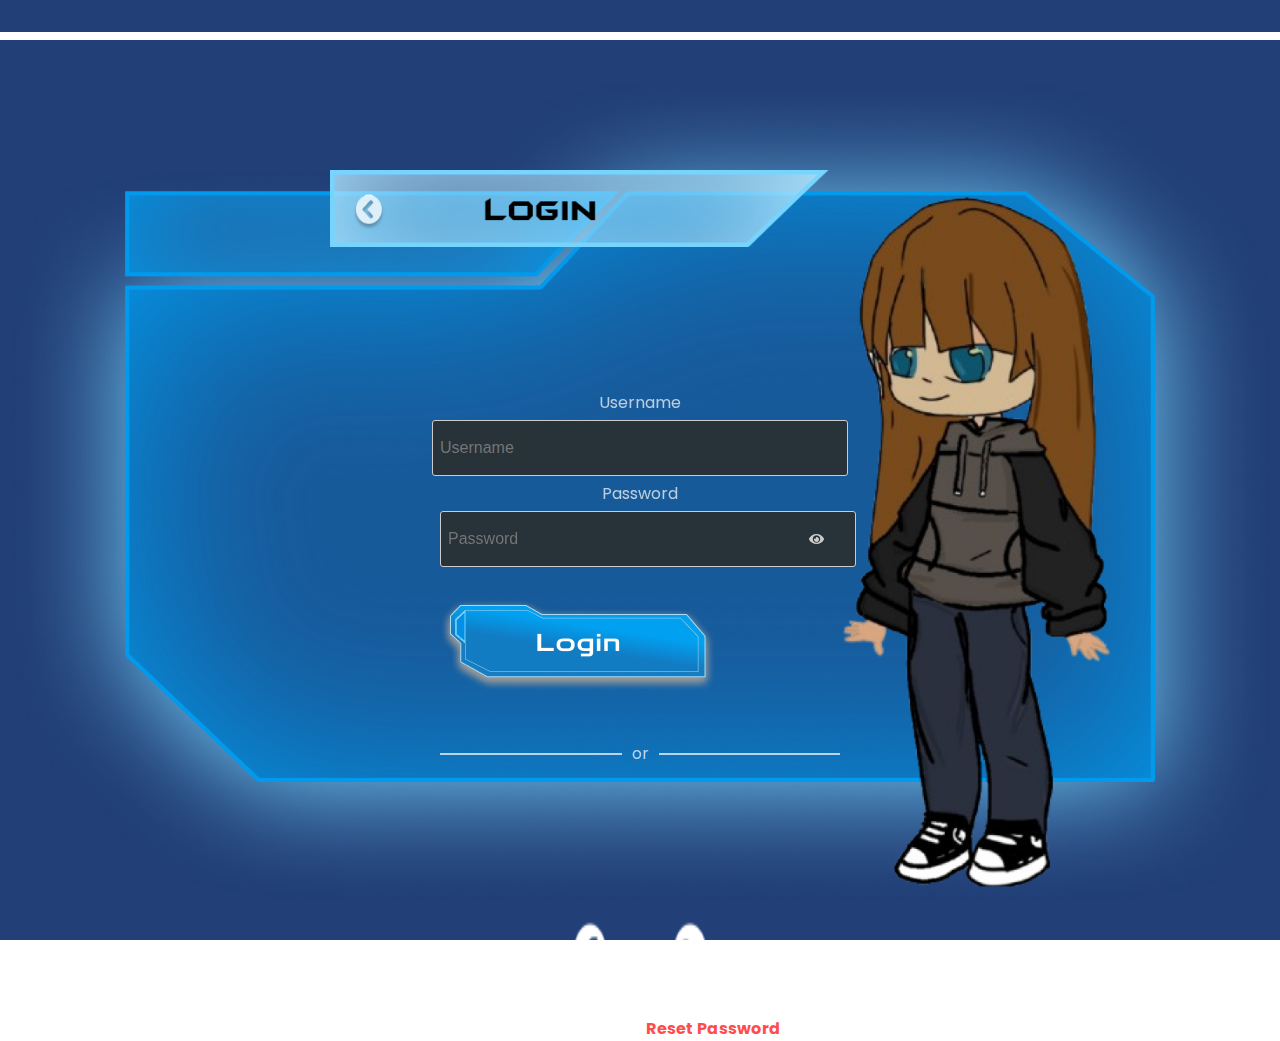
==== auth/login/login.html @ c3267c4f "login" ====
<!DOCTYPE html>
<html lang="en">
<head>
  <meta charset="UTF-8">
  <meta name="viewport" content="width=device-width, initial-scale=1.0">
  <title>Login Page</title>
  <!-- Add Google Fonts link for Poppins -->
  <link href="https://fonts.googleapis.com/css2?family=Poppins:wght@400;500;600;700&display=swap" rel="stylesheet">
  <link rel="stylesheet" href="login.css">
  <link href="https://cdnjs.cloudflare.com/ajax/libs/font-awesome/5.15.4/css/all.min.css" rel="stylesheet">
  <script src="login.js"></script>
</head>
<body>
  <header class="header"></header>
  <div class="login-container">
    <a href="../landingpage/landingpage.html" class="back-button">
      <img src="./back button.png">
    </a>

    <div class="background">
      <div>
        <div class="form-container">
          <form class="login-form">
            <!-- Username and Password Fields -->
            <label for="username" class="form-label">Username</label>
            <input id="username" type="text" class="form-input" placeholder="Username">
          
            <label for="password" class="form-label">Password</label>
            <div class="password-container">
              <input id="password" type="password" class="form-input" placeholder="Password">
              <button type="button" class="toggle-password">
                <i class="fas fa-eye" aria-hidden="true"></i>
              </button>
            </div>
            <a href="../landingpage/landingpage.html" class="login-button">
              <img src="./btnlog.png">
            </a>
          
            <!-- Divider -->
            <div class="divider">
              <hr>
              <span>or</span>
              <hr>
            </div>
          </form>
          
          <img src="./logsignPanel.png" class="background-img">
          <img src="./signupgirl.png" class="background-image">
        </div>
      </div>

      <div class="social-login">
        <img src="./Facebook.png" alt="Facebook Login" class="social-icon">
        <img src="./GooglePlus.png" alt="Google Login" class="social-icon">
      </div>

      <div class="forgot-password">
        <a href="/reset-password">Forgot Password? <b>Reset Password</b></a>
      </div>
    </div>
  </div>
</body>
</html>
---- auth/login/login.css ----
body {
    margin: 0;
    font-family: 'Poppins', sans-serif;
    overflow: hidden;
    height: 100vh;
  }
  
  .header {
    background-color: #223F77;
    padding: 16px 0;
    position: fixed;
    top: 0;
    left: 0;
    width: 100%;
    z-index: 2;
  }
  
  
  .navbar {
    display: flex;
    justify-content: center;
  }
  
  .nav-links {
    list-style: none;
    display: flex;
    gap: 20px;
  }
  
  .nav-link {
    color: white;
    font-size: 1.25rem;
    text-decoration: none;
    transition: color 0.3s ease;
  }
  
  .nav-link:hover {
    color: gray;
  } 
  
.login-container {
  display: flex;
  justify-content: center;
  align-items: center;
  height: 100vh;
  background-color: #223F77;
  right: 20px;
  margin-top: 40px;
  
}

  
  .back-button img {
    position: absolute;
    top: 170px;
    left: 580px;
    transform: translateX(-50%);
    z-index: 3;
    cursor: pointer;
    width: 500px;
    
    
  }
  
  .background {
    position: relative;
    width: 100%;
    height: 100%;
  }
  
  .background-img {
    position: absolute;
    top: 50%;
    left: 50%;
    transform: translate(-50%, -50%);
    z-index:1;
    width: 100%;
    max-width: 1600px;
  }
  
  .character-img {
    position: relative;
    z-index: 5;
    margin-top: 10px;
    margin-left: 1000px;
    width: 400px;
   
  }
  
  .form-container {
    display: flex;
    flex-direction: column;
    align-items: center;
    top:auto;
    margin-top: 50px;
  
  }
  
  .login-form {
    display: flex;
    flex-direction: column;
    align-items: center;
    gap: 5px;
    max-width: 400px;
   top:auto;
   bottom: 50px;
   padding: 100px;
    z-index: 10;
    padding-top: 300px;
  }
  
  .form-label {
    color: white;
    font-size: 1rem;
    opacity: 0.7;
    
  }
  
  .form-input {
    padding: 7px;
    border-radius: 3px;
    border: 1px solid #ccc;
    background-color: #273239;
    color: white;
    width: 100%;
    height: 40px;
    font-size: 1rem;
    
  
  }
  
  .password-container {
    position: relative;
    width: 100%;
  }
  
  .toggle-password {
    position: absolute;
    right: 10px;
    top: 50%;
    transform: translateY(-50%);
    background: transparent;
    border: none;
    color: #ccc;
    cursor: pointer;
  }
  
  .login-button {
    background-color: transparent; /* Removes the black background */
    color: white;
    padding: 7px 0;
    border: none;
    border-radius: 3px;
    cursor: pointer;
    font-size: 18px;
    width: 100%;
    margin-top: 20px;
}
 
  .divider {
    display: flex;
    align-items: center;
    justify-content: center; /* Ensures the content is horizontally centered */
    width: 400px;
    margin-top: 30px; /* Adjust the space below the login button */
  }
  
  .divider hr {
    flex: 1;
    border: 1px solid white;
    opacity: 0.7;
  }
  
  .divider span {
    color: white;
    padding: 0 10px; /* Adjust horizontal padding around the "or" text */
    font-size: 16px; /* Adjust font size if needed */
    opacity: 0.7;
  }

  .social-login {
    display: flex;
    justify-content: center;
    gap: 20px; /* Space between icons */
    margin-top: 50px; /* Space below the divider */
    
  }
  
  .social-icon {
    width: 80px; /* Icon size */
    height: 80px;
    cursor: pointer;
    z-index: 10;
  }
  
  
  .forgot-password {
    text-align: center;
    margin-top: 20px;
  }
  .social-icon:hover {
    transform: scale(1.1); /* Slightly enlarge on hover */
  }
  .forgot-password a {
    color: white;
    font-size: 16px;
    text-decoration: none;
    opacity: 0.7;
    z-index: 5;
  }
  
  .forgot-password b {
    color: #FF0000;
    z-index: 5;
  }
   
.background-image {
  position: absolute;
  top: 50%;
  right: 0;
  transform: translateY(-50%);
  z-index: 1;
  width: 600px; /* Adjust size as needed */
  max-width: 150%;

}
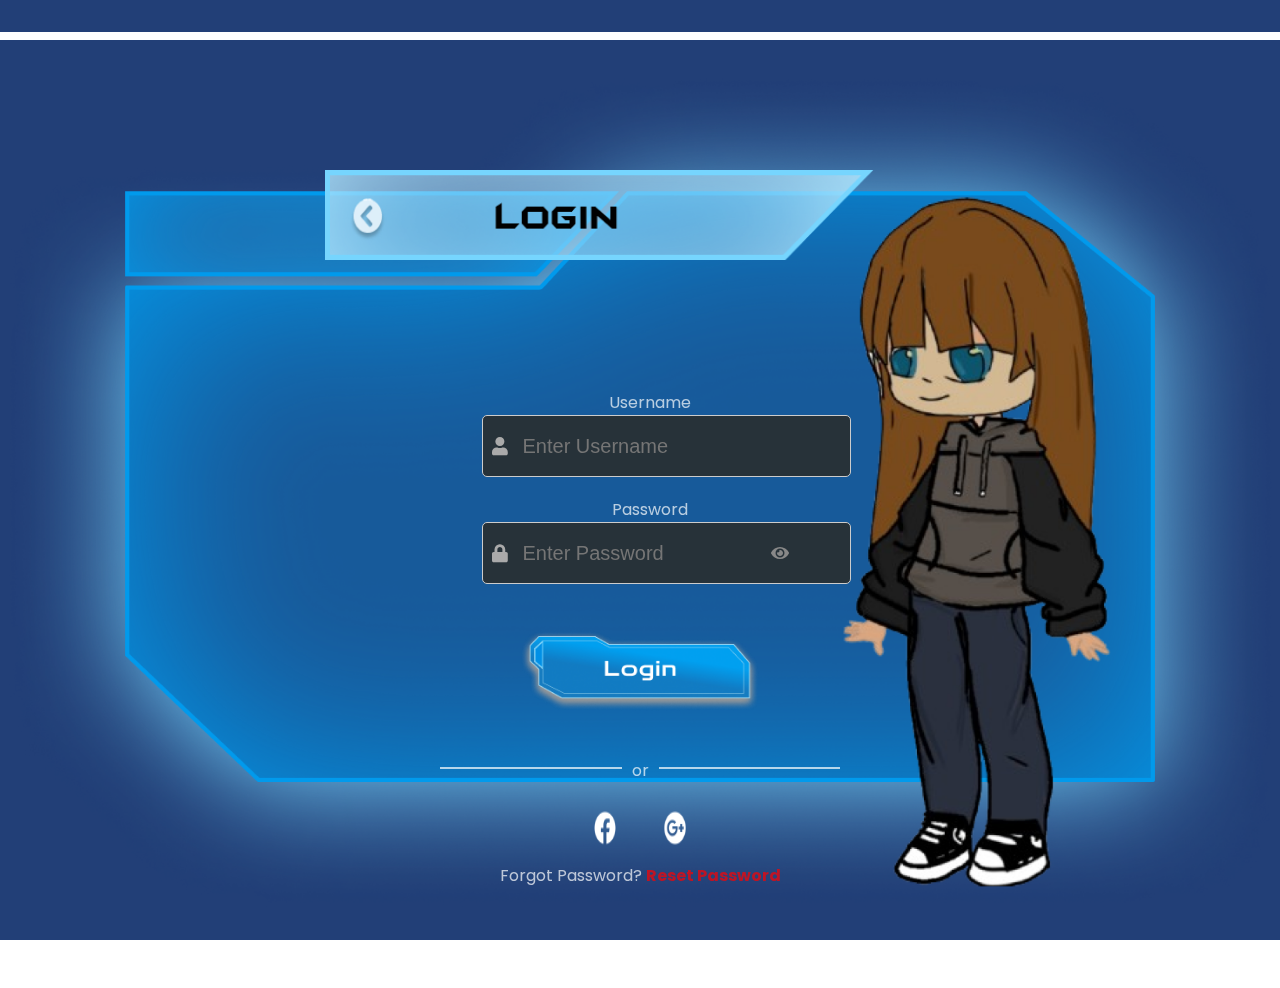
==== commit 289a5552: "update login" ====
--- a/auth/login/login.html
+++ b/auth/login/login.html
@@ -21,42 +21,51 @@
       <div>
         <div class="form-container">
           <form class="login-form">
-            <!-- Username and Password Fields -->
+            <!-- Username Field -->
             <label for="username" class="form-label">Username</label>
-            <input id="username" type="text" class="form-input" placeholder="Username">
-          
+            <div class="input-container">
+              <i class="fas fa-user input-icon"></i>
+              <input id="username" type="text" class="form-input" placeholder="Enter Username">
+            </div>
+            
+            <!-- Password Field -->
             <label for="password" class="form-label">Password</label>
-            <div class="password-container">
-              <input id="password" type="password" class="form-input" placeholder="Password">
-              <button type="button" class="toggle-password">
-                <i class="fas fa-eye" aria-hidden="true"></i>
-              </button>
+            <div class="input-container">
+              <i class="fas fa-lock input-icon"></i>
+              <input id="password" type="password" class="form-input" placeholder="Enter Password">
+              <i class="fas fa-eye eye-icon" id="togglePassword"></i>
             </div>
-            <a href="../landingpage/landingpage.html" class="login-button">
-              <img src="./btnlog.png">
+            
+            <!-- Login Button -->
+            <a href="#" class="login-button">
+              <img src="./btnlog.png" alt="Login">
             </a>
-          
-            <!-- Divider -->
-            <div class="divider">
-              <hr>
-              <span>or</span>
-              <hr>
-            </div>
+                <!-- Divider -->
+                <div class="divider">
+                  <hr>
+                  <span>or</span>
+                  <hr>
+                </div>
+                <div class="social-login">
+                  <img src="./Facebook.png" alt="Facebook Login" class="social-icon" >
+                  <img src="./GooglePlus.png" alt="Google Login" class="social-icon">
+                  
+                </div>
+                
+      <div class="forgot-password">
+        <a href="#">Forgot Password? <b>Reset Password</b></a>
+      </div>
+              </form>
+              
+              
           </form>
-          
+         
           <img src="./logsignPanel.png" class="background-img">
           <img src="./signupgirl.png" class="background-image">
         </div>
       </div>
-
-      <div class="social-login">
-        <img src="./Facebook.png" alt="Facebook Login" class="social-icon">
-        <img src="./GooglePlus.png" alt="Google Login" class="social-icon">
-      </div>
-
-      <div class="forgot-password">
-        <a href="/reset-password">Forgot Password? <b>Reset Password</b></a>
-      </div>
+   
+     
     </div>
   </div>
 </body>
--- a/auth/login/login.css
+++ b/auth/login/login.css
@@ -53,11 +53,13 @@
   .back-button img {
     position: absolute;
     top: 170px;
-    left: 580px;
+    left: 600px;
     transform: translateX(-50%);
     z-index: 3;
     cursor: pointer;
-    width: 500px;
+    width: 550px;
+  
+    height: 90px;
     
     
   }
@@ -84,6 +86,7 @@
     margin-top: 10px;
     margin-left: 1000px;
     width: 400px;
+    
    
   }
   
@@ -101,50 +104,86 @@
     flex-direction: column;
     align-items: center;
     gap: 5px;
-    max-width: 400px;
+    max-width: 450px;
    top:auto;
    bottom: 50px;
    padding: 100px;
     z-index: 10;
     padding-top: 300px;
+    width: 500px;
+    margin: auto;
+    
   }
   
   .form-label {
     color: white;
     font-size: 1rem;
     opacity: 0.7;
-    
-  }
-  
-  .form-input {
-    padding: 7px;
-    border-radius: 3px;
-    border: 1px solid #ccc;
-    background-color: #273239;
-    color: white;
-    width: 100%;
-    height: 40px;
-    font-size: 1rem;
-    
-  
+    margin-left: 20px;
+    height: 20px;
+    
+  }
+  
+    .form-input {
+      padding: 10px 10px 10px 40px;
+      border-radius: 3px;
+      border: 1px solid #ccc;
+      background-color: #273239;
+      color: white;
+      width: 100%;
+      height: 40px;
+      font-size: 20px;
+      border: 1px solid #ccc;
+      border-radius: 5px;
+      
+    
+    }
+  .input-container {
+    position: relative;
+    margin-bottom: 15px;
+    max-width: 450px;
+    
   }
   
   .password-container {
     position: relative;
     width: 100%;
   }
-  
+  .input-icon {
+    position: absolute;
+    left: 10px; /* Space between icon and input border */
+    top: 50%;
+    transform: translateY(-50%);
+    font-size: 18px;
+    color: #aaa;
+  }
   .toggle-password {
     position: absolute;
-    right: 10px;
+    right: 5px;
     top: 50%;
     transform: translateY(-50%);
     background: transparent;
     border: none;
     color: #ccc;
     cursor: pointer;
-  }
-  
+    padding: 0;
+  }
+  .eye-icon {
+    position: absolute;
+    right: 10px;
+    top: 50%;
+    transform: translateY(-50%);
+    cursor: pointer;
+    color: #888;
+  }
+  
+  .eye-icon:hover {
+    color: #000;
+  }
+  .toggle-password i {
+    font-size: 18px;
+    color: #aaa;
+  }
   .login-button {
     background-color: transparent; /* Removes the black background */
     color: white;
@@ -156,7 +195,12 @@
     width: 100%;
     margin-top: 20px;
 }
- 
+.login-button img {
+  display: block;
+  margin: auto;
+  max-width: 100%;
+  height: 80px;
+}
   .divider {
     display: flex;
     align-items: center;
@@ -176,27 +220,30 @@
     padding: 0 10px; /* Adjust horizontal padding around the "or" text */
     font-size: 16px; /* Adjust font size if needed */
     opacity: 0.7;
+    margin-top: 5px;
   }
 
   .social-login {
     display: flex;
     justify-content: center;
     gap: 20px; /* Space between icons */
-    margin-top: 50px; /* Space below the divider */
+    margin-top: 20px; /* Space below the divider */
     
   }
   
   .social-icon {
-    width: 80px; /* Icon size */
-    height: 80px;
+    width: 50px; /* Icon size */
+    height: 40px;
     cursor: pointer;
     z-index: 10;
+    
   }
   
   
   .forgot-password {
     text-align: center;
     margin-top: 20px;
+    font-size: 10px;
   }
   .social-icon:hover {
     transform: scale(1.1); /* Slightly enlarge on hover */
@@ -219,8 +266,26 @@
   top: 50%;
   right: 0;
   transform: translateY(-50%);
-  z-index: 1;
+  z-index: 10;
   width: 600px; /* Adjust size as needed */
   max-width: 150%;
 
 }
+.forgot-password {
+  margin-top: 10px;
+  text-align: center;
+  z-index: 10px;
+  
+}
+
+.forgot-password-link {
+  color: #007bff;
+  text-decoration: none;
+  z-index: 10px;
+  padding-top: 50px;
+}
+
+.forgot-password-link:hover {
+  text-decoration: underline;
+  z-index: 10px;
+}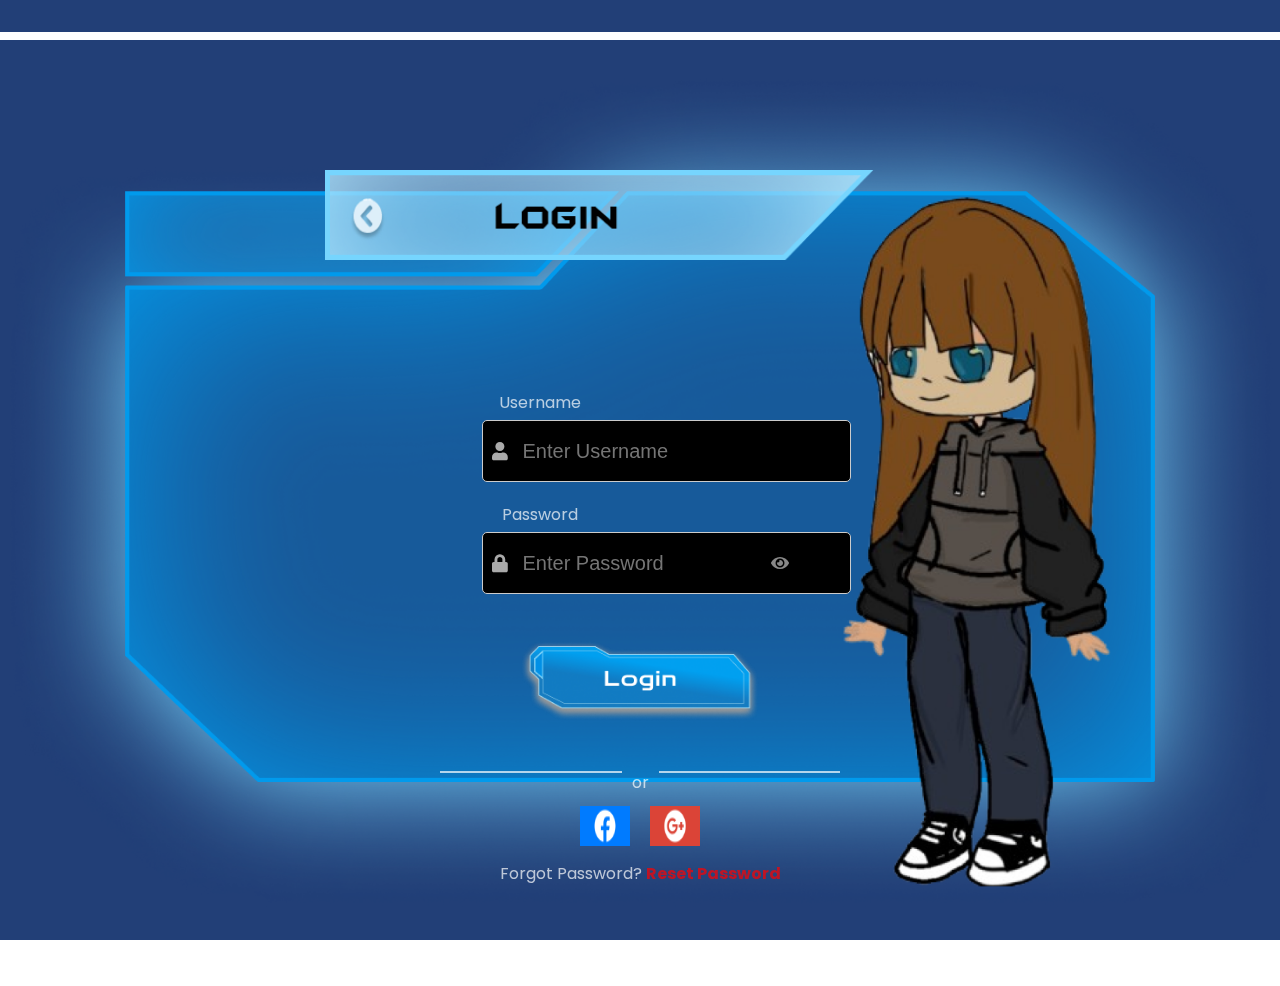
==== commit 6698d2c3: "update" ====
--- a/auth/login/login.html
+++ b/auth/login/login.html
@@ -9,6 +9,7 @@
   <link rel="stylesheet" href="login.css">
   <link href="https://cdnjs.cloudflare.com/ajax/libs/font-awesome/5.15.4/css/all.min.css" rel="stylesheet">
   <script src="login.js"></script>
+ 
 </head>
 <body>
   <header class="header"></header>
@@ -33,7 +34,7 @@
             <div class="input-container">
               <i class="fas fa-lock input-icon"></i>
               <input id="password" type="password" class="form-input" placeholder="Enter Password">
-              <i class="fas fa-eye eye-icon" id="togglePassword"></i>
+              <i class="fas fa-eye eye-icon" id="togglePassword" style="position: absolute; right: 10px; cursor: pointer;"></i>
             </div>
             
             <!-- Login Button -->
@@ -47,7 +48,7 @@
                   <hr>
                 </div>
                 <div class="social-login">
-                  <img src="./Facebook.png" alt="Facebook Login" class="social-icon" >
+                  <img src="./Facebook.png" alt="Facebook Login" class="social-fb" >
                   <img src="./GooglePlus.png" alt="Google Login" class="social-icon">
                   
                 </div>
@@ -55,16 +56,14 @@
       <div class="forgot-password">
         <a href="#">Forgot Password? <b>Reset Password</b></a>
       </div>
-              </form>
-              
+    </form>
               
           </form>
-         
+          
           <img src="./logsignPanel.png" class="background-img">
           <img src="./signupgirl.png" class="background-image">
         </div>
       </div>
-   
      
     </div>
   </div>
--- a/auth/login/login.css
+++ b/auth/login/login.css
@@ -96,6 +96,7 @@
     align-items: center;
     top:auto;
     margin-top: 50px;
+    
   
   }
   
@@ -114,21 +115,24 @@
     margin: auto;
     
   }
-  
   .form-label {
     color: white;
     font-size: 1rem;
     opacity: 0.7;
-    margin-left: 20px;
-    height: 20px;
-    
-  }
+    
+    text-align: center;
+    width: 50%;
+    margin-right: 200px;
+    
+    
+  }
+ 
   
     .form-input {
       padding: 10px 10px 10px 40px;
       border-radius: 3px;
       border: 1px solid #ccc;
-      background-color: #273239;
+      background-color: black ;
       color: white;
       width: 100%;
       height: 40px;
@@ -213,6 +217,7 @@
     flex: 1;
     border: 1px solid white;
     opacity: 0.7;
+    
   }
   
   .divider span {
@@ -221,6 +226,7 @@
     font-size: 16px; /* Adjust font size if needed */
     opacity: 0.7;
     margin-top: 5px;
+    height: 10px;
   }
 
   .social-login {
@@ -228,6 +234,7 @@
     justify-content: center;
     gap: 20px; /* Space between icons */
     margin-top: 20px; /* Space below the divider */
+    height: 40px;
     
   }
   
@@ -236,10 +243,23 @@
     height: 40px;
     cursor: pointer;
     z-index: 10;
-    
-  }
-  
-  
+  }
+.social-icon {
+  width: 50px; /* Icon size */
+  height: 40px;
+  cursor: pointer;
+  z-index: 10;
+  background-color: #DB4437; /* Google logo color */
+}
+ 
+  .social-fb {
+    width: 50px; /* Icon size */
+    height: 40px;
+    cursor: pointer;
+    z-index: 10;
+    background-color: #007bff;
+  }
+ 
   .forgot-password {
     text-align: center;
     margin-top: 20px;
@@ -255,7 +275,6 @@
     opacity: 0.7;
     z-index: 5;
   }
-  
   .forgot-password b {
     color: #FF0000;
     z-index: 5;
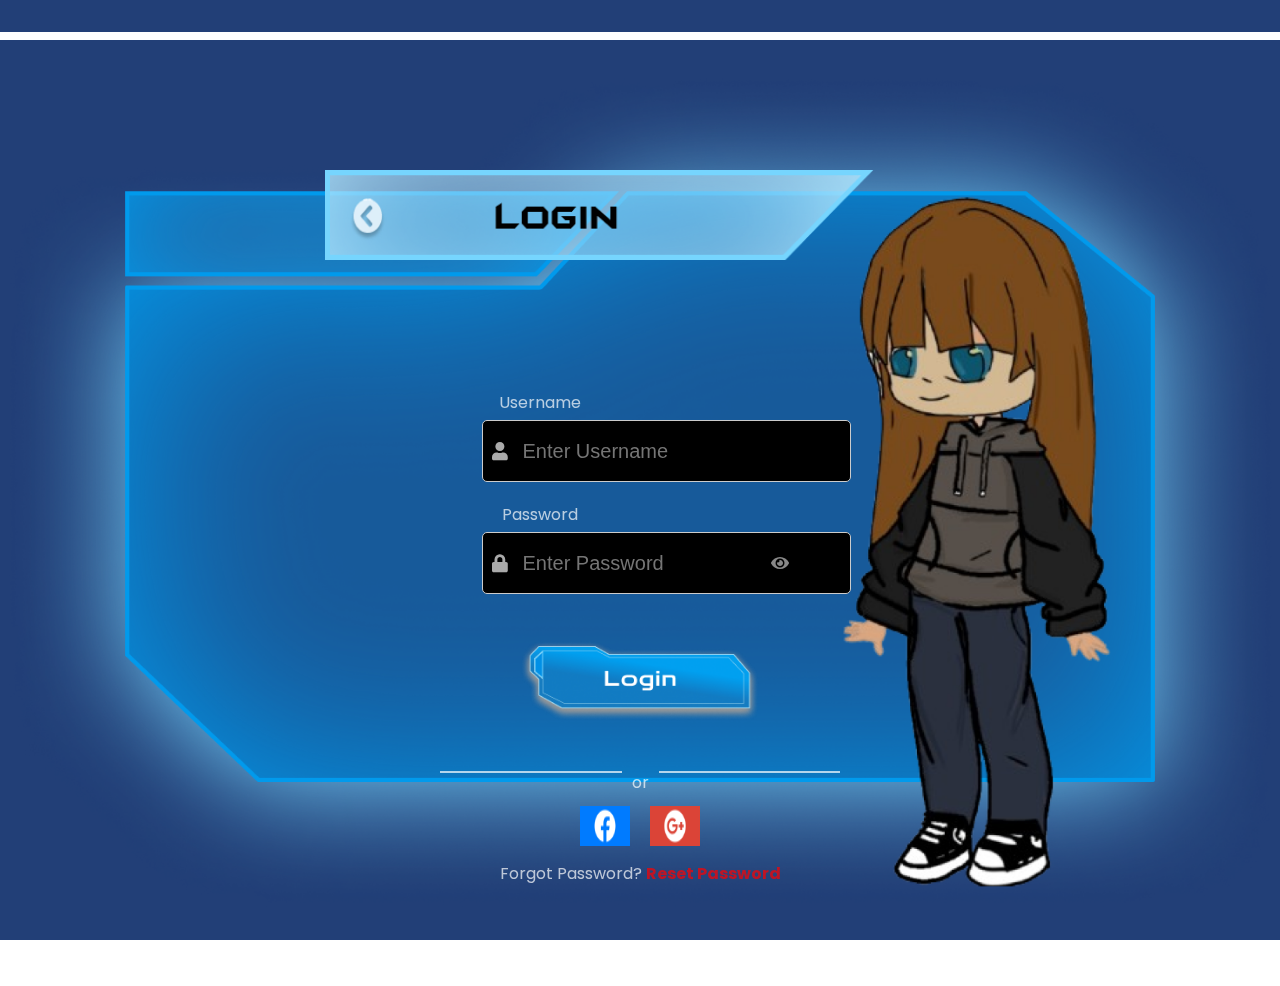
==== commit 437faab4: "update" ====
--- a/auth/login/login.html
+++ b/auth/login/login.html
@@ -4,7 +4,7 @@
   <meta charset="UTF-8">
   <meta name="viewport" content="width=device-width, initial-scale=1.0">
   <title>Login Page</title>
-  <!-- Add Google Fonts link for Poppins -->
+
   <link href="https://fonts.googleapis.com/css2?family=Poppins:wght@400;500;600;700&display=swap" rel="stylesheet">
   <link rel="stylesheet" href="login.css">
   <link href="https://cdnjs.cloudflare.com/ajax/libs/font-awesome/5.15.4/css/all.min.css" rel="stylesheet">
@@ -22,14 +22,13 @@
       <div>
         <div class="form-container">
           <form class="login-form">
-            <!-- Username Field -->
+          
             <label for="username" class="form-label">Username</label>
             <div class="input-container">
               <i class="fas fa-user input-icon"></i>
               <input id="username" type="text" class="form-input" placeholder="Enter Username">
             </div>
-            
-            <!-- Password Field -->
+           
             <label for="password" class="form-label">Password</label>
             <div class="input-container">
               <i class="fas fa-lock input-icon"></i>
@@ -37,11 +36,11 @@
               <i class="fas fa-eye eye-icon" id="togglePassword" style="position: absolute; right: 10px; cursor: pointer;"></i>
             </div>
             
-            <!-- Login Button -->
+          
             <a href="#" class="login-button">
               <img src="./btnlog.png" alt="Login">
             </a>
-                <!-- Divider -->
+              
                 <div class="divider">
                   <hr>
                   <span>or</span>
--- a/auth/login/login.css
+++ b/auth/login/login.css
@@ -155,7 +155,7 @@
   }
   .input-icon {
     position: absolute;
-    left: 10px; /* Space between icon and input border */
+    left: 10px; 
     top: 50%;
     transform: translateY(-50%);
     font-size: 18px;
@@ -189,7 +189,7 @@
     color: #aaa;
   }
   .login-button {
-    background-color: transparent; /* Removes the black background */
+    background-color: transparent;
     color: white;
     padding: 7px 0;
     border: none;
@@ -208,9 +208,9 @@
   .divider {
     display: flex;
     align-items: center;
-    justify-content: center; /* Ensures the content is horizontally centered */
+    justify-content: center;
     width: 400px;
-    margin-top: 30px; /* Adjust the space below the login button */
+    margin-top: 30px; 
   }
   
   .divider hr {
@@ -222,8 +222,8 @@
   
   .divider span {
     color: white;
-    padding: 0 10px; /* Adjust horizontal padding around the "or" text */
-    font-size: 16px; /* Adjust font size if needed */
+    padding: 0 10px; 
+    font-size: 16px; 
     opacity: 0.7;
     margin-top: 5px;
     height: 10px;
@@ -232,28 +232,27 @@
   .social-login {
     display: flex;
     justify-content: center;
-    gap: 20px; /* Space between icons */
-    margin-top: 20px; /* Space below the divider */
+    gap: 20px; 
+    margin-top: 20px; 
     height: 40px;
     
   }
   
   .social-icon {
-    width: 50px; /* Icon size */
+    width: 50px; 
     height: 40px;
     cursor: pointer;
     z-index: 10;
   }
 .social-icon {
-  width: 50px; /* Icon size */
+  width: 50px; 
   height: 40px;
   cursor: pointer;
   z-index: 10;
-  background-color: #DB4437; /* Google logo color */
-}
- 
+  background-color: #DB4437; 
+}
   .social-fb {
-    width: 50px; /* Icon size */
+    width: 50px; 
     height: 40px;
     cursor: pointer;
     z-index: 10;
@@ -266,7 +265,7 @@
     font-size: 10px;
   }
   .social-icon:hover {
-    transform: scale(1.1); /* Slightly enlarge on hover */
+    transform: scale(1.1); 
   }
   .forgot-password a {
     color: white;
@@ -286,7 +285,7 @@
   right: 0;
   transform: translateY(-50%);
   z-index: 10;
-  width: 600px; /* Adjust size as needed */
+  width: 600px; 
   max-width: 150%;
 
 }
